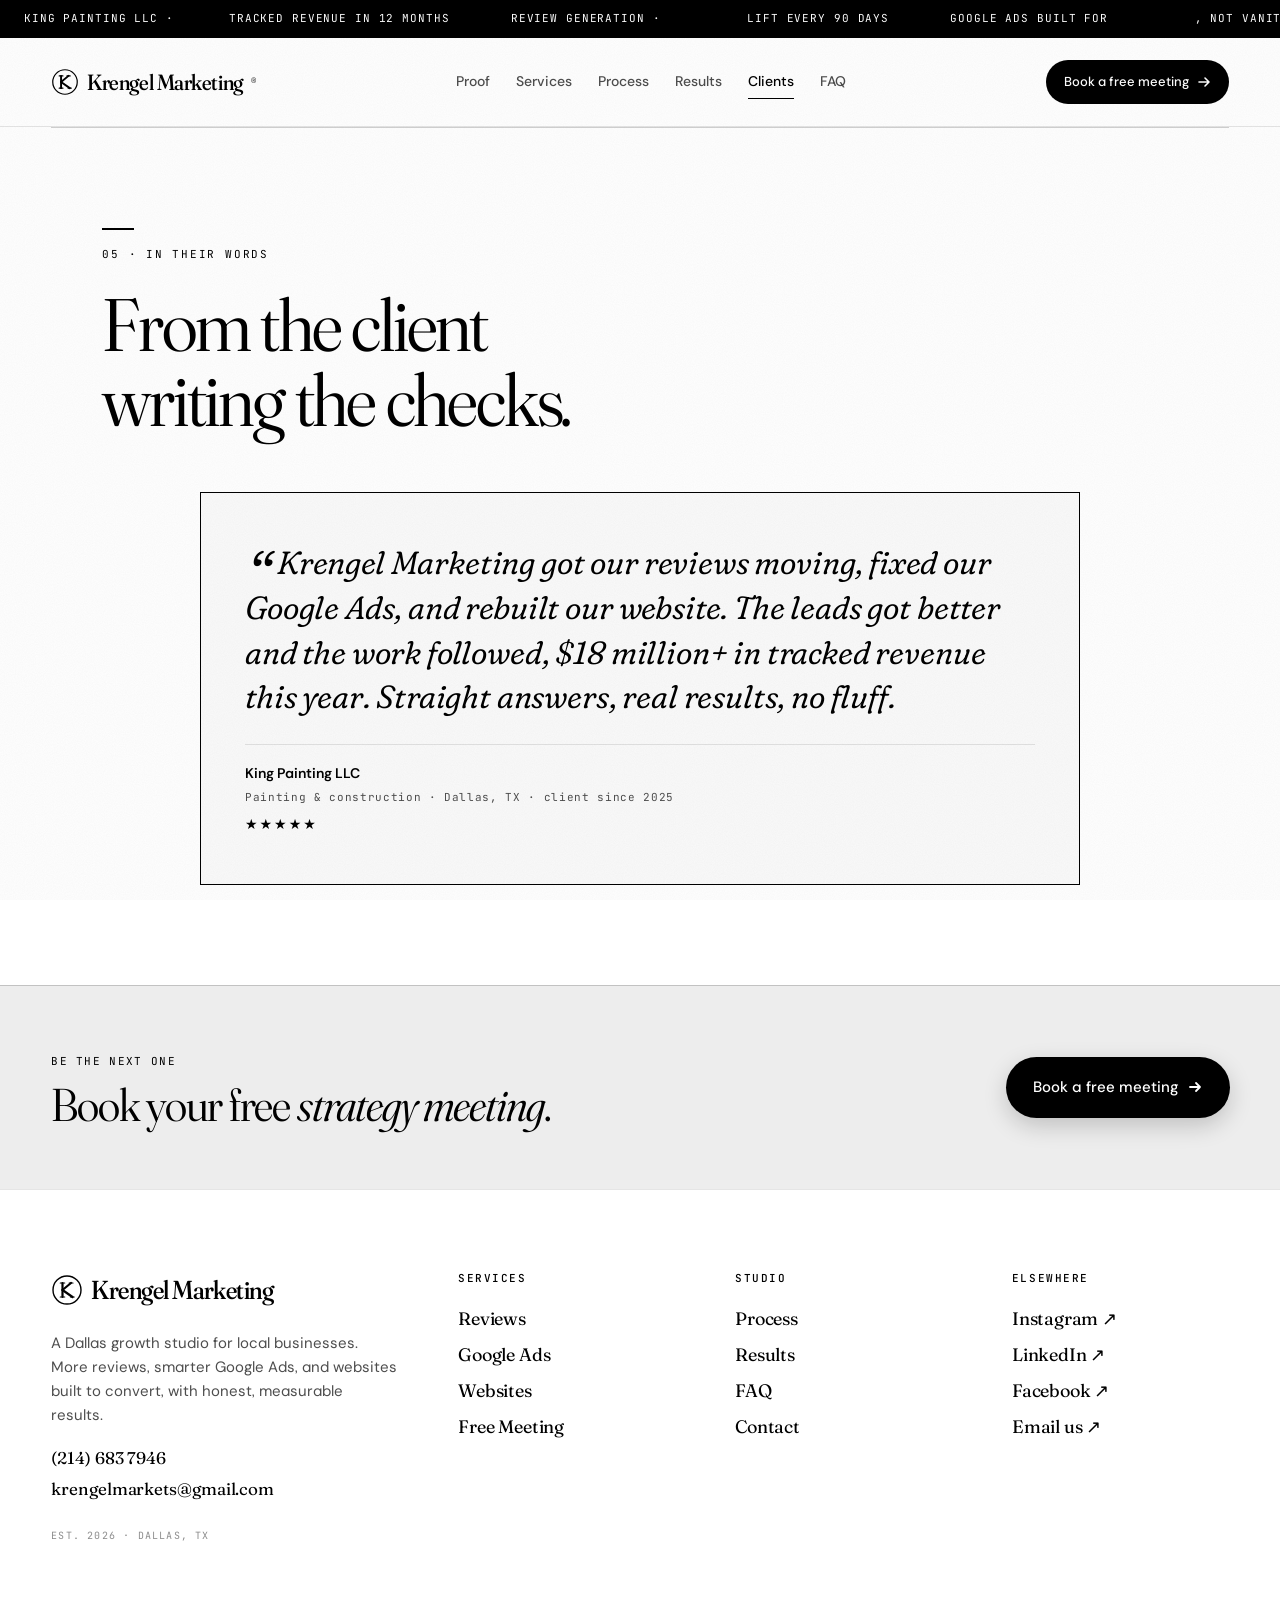
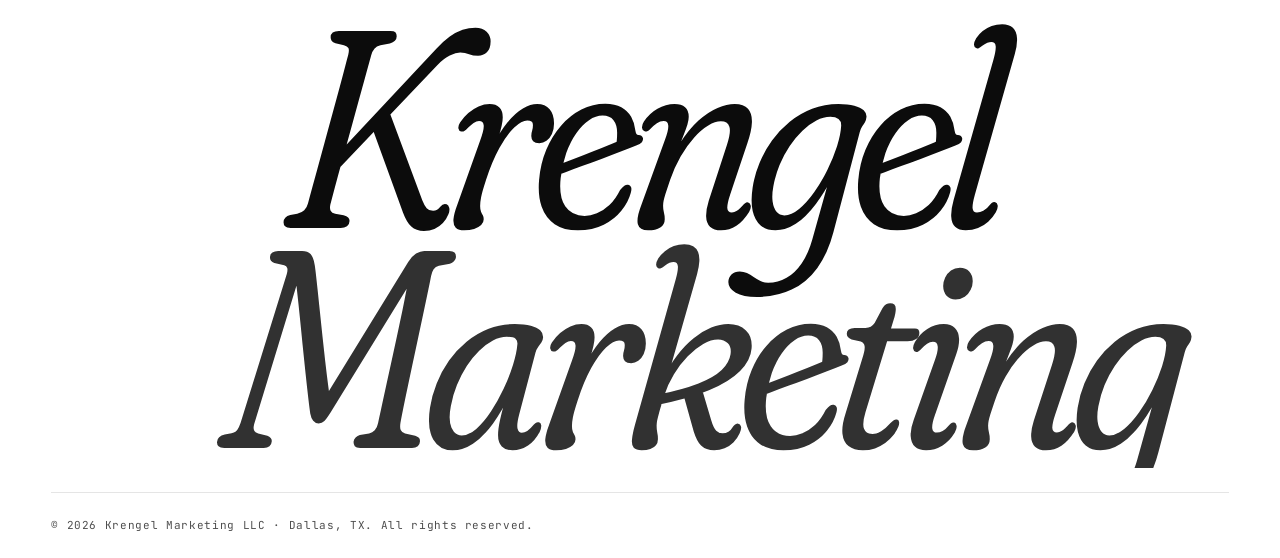
==== clients.html @ 88870d75 "Initial site upload" ====
<!DOCTYPE html>
<html lang="en">
<head>
<meta charset="UTF-8" />
<meta name="viewport" content="width=device-width, initial-scale=1.0" />
<meta name="theme-color" content="#000000" />
<title>Client Reviews · Krengel Marketing</title>
<meta name="description" content="In their own words: what it's like to work with Krengel Marketing, from our client King Painting LLC in Dallas, TX." />
<link rel="icon" type="image/svg+xml" href="favicon.svg?v=2" />
<link rel="preconnect" href="https://fonts.googleapis.com">
<link rel="preconnect" href="https://fonts.gstatic.com" crossorigin>
<link href="https://fonts.googleapis.com/css2?family=Fraunces:ital,opsz,wght,SOFT@0,9..144,200..900,0..100;1,9..144,200..900,0..100&family=DM+Sans:opsz,wght@9..40,300..700&family=JetBrains+Mono:wght@300..700&display=swap" rel="stylesheet">
<link rel="stylesheet" href="styles.css?v=2" />
<script>document.documentElement.classList.add('js');</script>
</head>
<body data-page="clients">

<div class="grain" aria-hidden="true"></div>
<div id="site-ticker"></div>
<div id="site-nav"></div>

<main>

<!-- ===== TESTIMONIAL ===== -->
<section class="testimonials" id="testimonials">
  <div class="section-header">
    <span class="section-num">05 · In Their Words</span>
    <h2 class="section-h">From the client<br/>writing the checks.</h2>
  </div>

  <div class="tests-grid tests-single">
    <figure class="test">
      <blockquote>
        <span class="qmark">“</span>Krengel Marketing got our reviews moving, fixed our Google Ads, and rebuilt
        our website. The leads got better and the work followed, $18 million+
        in tracked revenue this year. Straight answers, real results, no fluff.
      </blockquote>
      <figcaption>
        <span class="t-name">King Painting LLC</span>
        <span class="t-role">Painting &amp; construction · Dallas, TX · client since 2025</span>
        <span class="stars">★★★★★</span>
      </figcaption>
    </figure>
  </div>
</section>

<!-- ===== CTA BAND ===== -->
<section class="cta-band">
  <div class="cta-band-inner">
    <div class="cta-band-text">
      <span class="mono">Be the next one</span>
      <h2>Book your free <em>strategy meeting</em>.</h2>
    </div>
    <a href="contact.html" class="btn btn-primary btn-lg">
      <span>Book a free meeting</span>
      <svg width="16" height="16" viewBox="0 0 16 16" aria-hidden="true"><path d="M3 8h10M9 4l4 4-4 4" fill="none" stroke="currentColor" stroke-width="1.8" stroke-linecap="round" stroke-linejoin="round"/></svg>
    </a>
  </div>
</section>

</main>

<div id="site-footer"></div>

<script src="chrome.js?v=2"></script>
<script src="script.js?v=2"></script>
</body>
</html>
---- styles.css ----
/* ============================================================
   KRENGEL MARKETING — Quantitative editorial · "Monochrome"
   Pure white paper, pure black ink, monochrome
   Fraunces (serif display) · DM Sans (body) · JetBrains Mono (data)
   ============================================================ */

*, *::before, *::after { box-sizing: border-box; margin: 0; padding: 0; }

:root {
  /* Light palette */
  --bg:        #FFFFFF;
  --paper:     #FAFAFA;
  --ink:       #000000;
  --ink-soft:  #4D4D4D;
  --ink-faint: #8C8C8C;
  --line:      rgba(0, 0, 0, 0.10);
  --line-2:    rgba(0, 0, 0, 0.18);

  /* Dark palette */
  --dark-bg:    #000000;
  --dark-paper: #141414;
  --dark-ink:   #FFFFFF;
  --dark-soft:  #B3B3B3;
  --dark-line:  rgba(255, 255, 255, 0.12);

  /* Accent — pure mono: accent = ink. Dark sections override below. */
  --accent:      #000000;
  --accent-deep: #000000;
  --accent-soft: #EDEDED;

  /* Type */
  --f-display: 'Fraunces', 'Times New Roman', serif;
  --f-body:    'DM Sans', system-ui, sans-serif;
  --f-mono:    'JetBrains Mono', ui-monospace, monospace;

  /* Layout */
  --w-max: 1280px;
  --pad:   max(20px, 4vw);
  --radius: 18px;
}

/* In any dark section, flip accent + text color to white so italics, dots, lines,
   stars, and inline-SVG charts (which use currentColor) stay visible. */
.services, .results, .cta, .case-results {
  --accent:      #FFFFFF;
  --accent-deep: #FFFFFF;
  --accent-soft: #2A2A2A;
  color: var(--dark-ink);
}
/* Inside dark sections, the primary button is white (accent=white), so its
   label needs to be black for contrast. */
.services .btn-primary,
.results .btn-primary,
.cta .btn-primary,
.case-results .btn-primary {
  color: var(--dark-bg);
}

html { scroll-behavior: smooth; -webkit-text-size-adjust: 100%; }

body {
  font-family: var(--f-body);
  background: var(--bg);
  color: var(--ink);
  font-size: 17px;
  line-height: 1.55;
  -webkit-font-smoothing: antialiased;
  text-rendering: optimizeLegibility;
  overflow-x: hidden;
  font-feature-settings: "ss01", "ss02";
}

a { color: inherit; text-decoration: none; }
button { font: inherit; background: none; border: none; color: inherit; cursor: pointer; }
img, svg { display: block; max-width: 100%; }
input, textarea, select { font: inherit; color: inherit; }
::selection { background: var(--accent); color: #fff; }

/* paper grain overlay — adds analog texture */
.grain {
  position: fixed; inset: 0; pointer-events: none; z-index: 999;
  opacity: 0.05; mix-blend-mode: multiply;
  background-image: url("data:image/svg+xml;utf8,<svg xmlns='http://www.w3.org/2000/svg' width='160' height='160'><filter id='n'><feTurbulence type='fractalNoise' baseFrequency='0.9' numOctaves='2' seed='5'/><feColorMatrix values='0 0 0 0 0 0 0 0 0 0 0 0 0 0 0 0 0 0 1 0'/></filter><rect width='160' height='160' filter='url(%23n)' opacity='0.6'/></svg>");
}

/* ===== UTILITIES ===== */
.mono { font-family: var(--f-mono); font-size: 11px; letter-spacing: 0.12em; text-transform: uppercase; }
.eyebrow { font-family: var(--f-mono); font-size: 11px; letter-spacing: 0.14em; text-transform: uppercase; color: var(--ink-soft); }

/* ===== TICKER ===== */
.ticker {
  position: relative;
  background: var(--ink);
  color: var(--bg);
  border-bottom: 1px solid var(--ink);
  overflow: hidden;
  height: 38px;
  display: flex;
  align-items: center;
}
.ticker-track {
  display: flex; align-items: center; gap: 28px;
  white-space: nowrap;
  animation: scroll-left 60s linear infinite;
  padding-left: 24px;
  will-change: transform;
}
.t-item { font-family: var(--f-mono); font-size: 11px; letter-spacing: 0.08em; text-transform: uppercase; }
.t-item b { color: var(--accent); font-weight: 500; }
.t-dot { color: var(--accent); font-size: 6px; opacity: 0.8; }
@keyframes scroll-left {
  to { transform: translateX(-50%); }
}

/* ===== NAV ===== */
.nav {
  position: sticky; top: 0; z-index: 50;
  display: flex; align-items: center; justify-content: space-between;
  padding: 22px var(--pad);
  background: rgba(255, 255, 255, 0.78);
  backdrop-filter: saturate(140%) blur(14px);
  -webkit-backdrop-filter: saturate(140%) blur(14px);
  border-bottom: 1px solid var(--line);
}
.brand {
  display: inline-flex; align-items: center; gap: 8px;
  font-family: var(--f-display); font-weight: 500; font-size: 22px;
  letter-spacing: -0.02em;
  color: var(--ink);
}
/* The Seal — color inherits from .brand (ink). On hover the seal warms to the accent orange. */
.brand-mark { color: inherit; display: inline-flex; transition: color .25s ease; }
.brand:hover .brand-mark { color: var(--accent); }
.brand-text { font-variation-settings: "opsz" 144, "SOFT" 50; }
.brand-trade { font-family: var(--f-mono); font-size: 9px; vertical-align: super; color: var(--ink-soft); }

.nav-links {
  display: flex; gap: 26px;
}
.nav-links a {
  font-family: var(--f-body); font-size: 14px; font-weight: 500;
  color: var(--ink-soft);
  position: relative;
  transition: color .2s ease;
}
.nav-links a::after {
  content: ''; position: absolute; left: 50%; bottom: -6px; width: 0; height: 1px;
  background: var(--accent);
  transition: width .25s ease, left .25s ease;
}
.nav-links a:hover { color: var(--ink); }
.nav-links a:hover::after { width: 100%; left: 0; }
.nav-links a.active { color: var(--ink); }
.nav-links a.active::after { width: 100%; left: 0; }

.nav-cta {
  display: inline-flex; align-items: center; gap: 8px;
  background: var(--ink); color: var(--bg);
  padding: 12px 18px; border-radius: 999px;
  font-size: 13px; font-weight: 500;
  transition: transform .2s ease, background .2s ease;
}
.nav-cta:hover { background: var(--accent); transform: translateY(-1px); }

/* ===== HERO ===== */
.hero {
  position: relative;
  padding: 56px var(--pad) 80px;
  max-width: var(--w-max);
  margin: 0 auto;
}
.hero-meta {
  display: flex; justify-content: space-between; align-items: center;
  border-top: 1px solid var(--ink);
  border-bottom: 1px solid var(--line);
  padding: 14px 0;
  margin-bottom: 64px;
  font-family: var(--f-mono); font-size: 11px; letter-spacing: 0.12em; text-transform: uppercase;
}
.meta-pill { display: inline-flex; align-items: center; gap: 10px; }
.live-dot {
  display: inline-block; width: 8px; height: 8px; border-radius: 50%;
  background: var(--accent);
  position: relative;
  animation: pulse 2s ease-in-out infinite;
}
@keyframes pulse {
  0%, 100% { box-shadow: 0 0 0 0 rgba(0, 0, 0, 0.6); }
  50%      { box-shadow: 0 0 0 8px rgba(0, 0, 0, 0); }
}

.hero-grid {
  display: grid; grid-template-columns: 1.05fr 0.85fr;
  gap: 64px; align-items: end;
  position: relative;
}

.hero-left { position: relative; }

.display {
  font-family: var(--f-display);
  font-weight: 350;
  font-size: clamp(56px, 8.4vw, 132px);
  line-height: 0.96;
  letter-spacing: -0.035em;
  margin-top: 16px;
  font-variation-settings: "opsz" 144, "SOFT" 40;
}
.display .line { display: block; }
.display em {
  font-style: italic; font-weight: 350;
  font-variation-settings: "opsz" 144, "SOFT" 100;
  color: var(--accent);
  padding-right: 0.05em;
}

.hero-chart {
  margin-top: 56px;
  position: relative;
  border-top: 1px dashed var(--line-2);
  padding-top: 28px;
}
.chart-svg { width: 100%; height: 180px; }
.chart-callout {
  position: absolute; right: 0; bottom: 14px;
  text-align: right;
  background: var(--paper);
  padding: 12px 14px;
  border: 1px solid var(--line);
  border-radius: 6px;
  max-width: 240px;
}
.callout-num {
  display: block;
  font-family: var(--f-display); font-style: italic; font-weight: 400;
  font-size: 44px; color: var(--accent); line-height: 1;
  letter-spacing: -0.02em;
}
.callout-num .pct { font-size: 24px; vertical-align: super; }
.callout-label {
  display: block; margin-top: 6px;
  font-size: 11px; line-height: 1.4; color: var(--ink-soft);
}

.hero-right {
  position: relative; padding-bottom: 12px;
}
.hero-lede {
  font-family: var(--f-display);
  font-weight: 350; font-size: 22px; line-height: 1.45;
  letter-spacing: -0.005em;
  color: var(--ink);
  margin-bottom: 32px;
  font-variation-settings: "opsz" 30;
}
.hero-lede u { text-decoration: underline; text-decoration-color: var(--accent); text-decoration-thickness: 2px; text-underline-offset: 4px; }
.lede-em { font-style: italic; color: var(--ink-soft); }

.hero-ctas { display: flex; gap: 12px; margin-bottom: 36px; flex-wrap: wrap; }

.btn {
  display: inline-flex; align-items: center; gap: 8px;
  padding: 16px 22px;
  border-radius: 999px;
  font-weight: 500; font-size: 14px;
  transition: transform .2s ease, background .2s ease, color .2s ease, box-shadow .2s ease;
  cursor: pointer;
}
.btn-primary {
  background: var(--accent); color: #fff;
  box-shadow: 0 0 0 1px var(--accent), 0 8px 24px rgba(0, 0, 0, 0.2);
}
.btn-primary:hover { background: var(--accent-deep); transform: translateY(-2px); box-shadow: 0 0 0 1px var(--accent-deep), 0 12px 30px rgba(0, 0, 0, 0.32); }
.btn-ghost {
  background: transparent; color: var(--ink);
  border: 1px solid var(--ink);
}
.btn-ghost:hover { background: var(--ink); color: var(--bg); }
.btn-block { width: 100%; justify-content: center; padding: 18px 22px; font-size: 15px; }

.hero-trust {
  list-style: none;
  display: grid; grid-template-columns: repeat(3, 1fr);
  border-top: 1px solid var(--line); padding-top: 20px;
  gap: 12px;
}
.hero-trust li {
  display: flex; flex-direction: column; gap: 4px;
}
.hero-trust b {
  font-family: var(--f-display); font-weight: 400; font-size: 28px;
  letter-spacing: -0.02em; line-height: 1;
}
.hero-trust span {
  font-size: 11px; color: var(--ink-soft); letter-spacing: 0.05em; text-transform: uppercase;
  font-family: var(--f-mono);
}

.hero-stamp {
  position: absolute;
  top: 72px; right: var(--pad);
  color: var(--ink); opacity: 0.45;
  animation: stamp-rotate 30s linear infinite;
  pointer-events: none;
}
@keyframes stamp-rotate { to { transform: rotate(360deg); } }

/* ===== TRUST / LOGO MARQUEE ===== */
.trust {
  border-top: 1px solid var(--line);
  border-bottom: 1px solid var(--line);
  padding: 36px 0;
  background: var(--paper);
  overflow: hidden;
}
.trust-label {
  display: flex; align-items: center; gap: 18px;
  max-width: var(--w-max); margin: 0 auto;
  padding: 0 var(--pad) 28px;
  color: var(--ink-soft);
}
.trust-label .line {
  flex: 1; height: 1px; background: var(--line-2);
}
.trust-label .mono { white-space: nowrap; }

.logo-marquee {
  overflow: hidden;
  mask-image: linear-gradient(90deg, transparent, #000 12%, #000 88%, transparent);
}
.logo-track {
  display: flex; align-items: center; gap: 64px;
  white-space: nowrap;
  animation: scroll-left 50s linear infinite;
  font-family: var(--f-mono);
  font-size: 14px; letter-spacing: 0.18em; text-transform: uppercase;
  color: var(--ink);
}
.logo-track .logo { opacity: 0.6; transition: opacity .25s; }
.logo-track:hover .logo { opacity: 0.35; }
.logo-track .logo:hover { opacity: 1; color: var(--accent); }
.logo-track .serif {
  font-family: var(--f-display); font-style: italic; font-size: 22px;
  letter-spacing: -0.01em; text-transform: none;
  font-weight: 400;
}

/* ===== SECTION HEADERS ===== */
.section-header {
  max-width: var(--w-max); margin: 0 auto;
  padding: 100px var(--pad) 56px;
  border-top: 1px solid var(--line-2);
  position: relative;
}
.section-header.dark { border-color: var(--dark-line); }
.section-num {
  display: inline-block;
  font-family: var(--f-mono); font-size: 11px;
  letter-spacing: 0.16em; text-transform: uppercase;
  color: var(--accent);
  padding-top: 18px;
  position: relative;
}
.section-num::before {
  content: ''; position: absolute; left: 0; top: 0; width: 32px; height: 2px; background: var(--accent);
}
.section-h {
  font-family: var(--f-display);
  font-weight: 350;
  font-size: clamp(40px, 5.8vw, 80px);
  line-height: 1.0;
  letter-spacing: -0.03em;
  margin-top: 22px;
  font-variation-settings: "opsz" 144, "SOFT" 30;
}
.section-h em {
  font-style: italic; color: var(--accent);
  font-variation-settings: "opsz" 144, "SOFT" 100;
}
.section-sub {
  margin-top: 22px; max-width: 580px;
  font-size: 17px; color: var(--ink-soft);
}

/* ===== STATS ===== */
.stats { max-width: var(--w-max); margin: 0 auto; padding: 0 var(--pad) 100px; }
.stats-grid {
  display: grid; grid-template-columns: repeat(4, 1fr);
  border: 1px solid var(--ink);
  background: var(--paper);
}
.stat {
  padding: 28px;
  border-right: 1px solid var(--line);
  position: relative;
  transition: background .25s ease;
}
.stat:last-child { border-right: none; }
.stat:hover { background: var(--accent-soft); }

.stat-top {
  display: flex; justify-content: space-between; align-items: center;
  margin-bottom: 18px;
}
.stat-label { font-family: var(--f-mono); font-size: 10px; letter-spacing: 0.14em; text-transform: uppercase; color: var(--ink-soft); }
.stat-delta { font-family: var(--f-mono); font-size: 10px; color: var(--accent); letter-spacing: 0.06em; }
.stat-num {
  font-family: var(--f-display);
  font-weight: 350; font-style: italic;
  font-size: clamp(48px, 5vw, 72px);
  line-height: 1;
  letter-spacing: -0.03em;
  color: var(--ink);
  font-variation-settings: "opsz" 144, "SOFT" 100;
}
.sparkline { margin: 22px 0; width: 100%; height: 36px; }
.sparkline.ring { height: 52px; }
.stat-foot { font-size: 13px; color: var(--ink-soft); border-top: 1px solid var(--line); padding-top: 14px; }

/* ===== EDITORIAL ===== */
.editorial {
  max-width: var(--w-max); margin: 0 auto;
  padding: 60px var(--pad) 100px;
  border-top: 1px solid var(--line);
}
.ed-grid {
  display: grid; grid-template-columns: 220px 1fr;
  gap: 64px;
}
.ed-side {
  display: flex; flex-direction: column; gap: 10px;
  padding-top: 18px;
  border-top: 1px solid var(--line-2);
  color: var(--ink-soft);
}
.ed-tag { font-size: 10px !important; }
.ed-body { max-width: 760px; }
.ed-h {
  font-family: var(--f-display); font-weight: 350;
  font-size: clamp(34px, 4.4vw, 60px);
  line-height: 1.04; letter-spacing: -0.025em;
  margin-bottom: 36px;
  font-variation-settings: "opsz" 144, "SOFT" 30;
}
.ed-h em {
  font-style: italic; color: var(--accent);
  font-variation-settings: "opsz" 144, "SOFT" 100;
}
.ed-lede { font-size: 19px; line-height: 1.6; margin-bottom: 22px; color: var(--ink); }
.ed-body-p { font-size: 17px; line-height: 1.65; margin-bottom: 28px; color: var(--ink-soft); }
.ed-body-p em { color: var(--ink); font-style: italic; }
.dropcap {
  float: left; font-family: var(--f-display); font-style: italic;
  font-size: 88px; line-height: 0.85; padding-right: 12px; padding-top: 6px;
  font-weight: 350; color: var(--accent);
  font-variation-settings: "opsz" 144, "SOFT" 100;
}
.ed-pullquote {
  border-left: 3px solid var(--accent);
  padding: 8px 0 8px 28px; margin-top: 36px;
  position: relative;
}
.pull-mark {
  font-family: var(--f-display);
  font-size: 80px; color: var(--accent); line-height: 0.5; font-style: italic;
  position: absolute; top: 18px; left: 12px;
}
.ed-pullquote p {
  font-family: var(--f-display); font-style: italic; font-weight: 350;
  font-size: 26px; line-height: 1.35; color: var(--ink);
  font-variation-settings: "opsz" 144, "SOFT" 100;
}

/* ===== SERVICES (DARK) ===== */
.services {
  background: var(--dark-bg); color: var(--dark-ink);
  padding-bottom: 100px;
  position: relative;
}
.services .section-h em { color: var(--accent); }
.services .section-num { color: var(--accent); }

.service-stack {
  max-width: var(--w-max); margin: 0 auto;
  padding: 0 var(--pad);
  display: flex; flex-direction: column;
}
.service {
  display: grid;
  grid-template-columns: 80px 1fr 320px;
  gap: 40px;
  padding: 48px 0;
  border-top: 1px solid var(--dark-line);
  align-items: start;
  transition: padding .35s ease;
  position: relative;
}
.service:last-child { border-bottom: 1px solid var(--dark-line); }
.service:hover { padding-left: 16px; padding-right: 16px; }
.service::before {
  content: ''; position: absolute; left: 0; top: 0; width: 0; height: 100%;
  background: var(--accent); opacity: 0;
  transition: width .35s ease, opacity .25s ease;
}
.service:hover::before { width: 3px; opacity: 1; }

.svc-num {
  font-family: var(--f-display); font-style: italic; font-weight: 350;
  font-size: 60px; line-height: 1; color: var(--accent);
  font-variation-settings: "opsz" 144, "SOFT" 100;
}
.svc-num.inline { display: inline-block; font-size: 36px; margin-right: 16px; vertical-align: -4px; }
.svc-main { padding-top: 6px; }
.svc-main.full { grid-column: 1 / -1; padding-top: 0; }
.svc-title {
  font-family: var(--f-display); font-weight: 400; font-size: clamp(28px, 3.4vw, 44px);
  letter-spacing: -0.02em; line-height: 1.05;
  margin-bottom: 16px;
  font-variation-settings: "opsz" 144, "SOFT" 50;
}
.svc-desc {
  font-size: 16px; line-height: 1.6; color: var(--dark-soft);
  max-width: 560px;
  margin-bottom: 22px;
}
.svc-list {
  list-style: none;
  display: flex; flex-direction: column; gap: 8px;
}
.svc-list.inline { flex-direction: row; flex-wrap: wrap; gap: 14px; }
.svc-list li {
  font-family: var(--f-mono); font-size: 11px; letter-spacing: 0.1em; text-transform: uppercase;
  color: var(--dark-soft);
  padding: 8px 12px; border: 1px solid var(--dark-line); border-radius: 999px;
  display: inline-block; width: fit-content;
}
.svc-art {
  color: var(--dark-ink);
  background: var(--dark-paper);
  border: 1px solid var(--dark-line);
  border-radius: 14px;
  padding: 20px;
  aspect-ratio: 11/9;
}
.svc-art svg { width: 100%; height: 100%; }

/* ===== PROCESS ===== */
.process { max-width: var(--w-max); margin: 0 auto; padding: 0 var(--pad) 100px; }
.process-list {
  list-style: none;
  display: grid; grid-template-columns: repeat(4, 1fr);
  gap: 0;
  border: 1px solid var(--ink);
  background: var(--paper);
}
.step {
  padding: 32px 28px 40px;
  border-right: 1px solid var(--line);
  position: relative;
}
.step:last-child { border-right: none; }
.step-num {
  font-family: var(--f-display); font-style: italic; font-weight: 350;
  font-size: 36px; color: var(--accent);
  font-variation-settings: "opsz" 144, "SOFT" 100;
}
.step-line {
  height: 1px; background: var(--line-2); margin: 22px 0 24px;
  position: relative; overflow: hidden;
}
.step-line::after {
  content: ''; position: absolute; left: 0; top: 0; height: 100%; width: 0;
  background: var(--accent); transition: width 1.2s ease;
}
.step.in .step-line::after { width: 100%; }
.step-meta { font-family: var(--f-mono); font-size: 10px; letter-spacing: 0.14em; text-transform: uppercase; color: var(--ink-soft); }
.step-title {
  font-family: var(--f-display); font-weight: 400; font-size: 26px;
  letter-spacing: -0.02em; line-height: 1.1;
  margin: 8px 0 12px;
}
.step-body p { font-size: 14px; line-height: 1.55; color: var(--ink-soft); }

/* ===== RESULTS / CASE (DARK) ===== */
.results {
  background: var(--dark-bg); color: var(--dark-ink);
  padding-bottom: 100px;
}
.results .section-num { color: var(--accent); }
.case {
  max-width: var(--w-max); margin: 0 auto;
  padding: 0 var(--pad);
}
.case-head {
  display: grid; grid-template-columns: 1fr 320px;
  gap: 40px; align-items: end;
  margin-bottom: 56px;
  padding-bottom: 28px;
  border-bottom: 1px solid var(--dark-line);
}
.case-tag { font-family: var(--f-mono); font-size: 11px; letter-spacing: 0.14em; text-transform: uppercase; color: var(--accent); }
.case-name {
  font-family: var(--f-display); font-style: italic; font-weight: 400;
  font-size: clamp(40px, 5vw, 72px);
  letter-spacing: -0.02em; line-height: 1;
  margin: 10px 0 14px;
  font-variation-settings: "opsz" 144, "SOFT" 80;
}
.case-sub { color: var(--dark-soft); font-size: 16px; max-width: 580px; }
.case-meta {
  display: flex; flex-direction: column; gap: 8px;
  font-family: var(--f-mono); font-size: 11px; letter-spacing: 0.08em;
  color: var(--dark-soft); text-transform: uppercase;
}
.case-meta b { color: var(--dark-ink); margin-right: 8px; font-weight: 500; }

.case-chart-wrap {
  display: grid; grid-template-columns: 60px 1fr;
  gap: 12px;
  margin-bottom: 60px;
}
.case-axis-y {
  display: flex; flex-direction: column-reverse; justify-content: space-between;
  font-family: var(--f-mono); font-size: 10px; color: var(--dark-soft);
  padding: 0 0 24px;
}
.case-chart { width: 100%; height: 320px; }
.case-axis-x {
  grid-column: 2;
  display: flex; justify-content: space-between;
  font-family: var(--f-mono); font-size: 10px; color: var(--dark-soft);
  padding-top: 10px; border-top: 1px solid var(--dark-line);
  margin-top: -10px;
  letter-spacing: 0.1em;
}

.case-results {
  display: grid; grid-template-columns: repeat(4, 1fr);
  border: 1px solid var(--dark-line);
  background: var(--dark-paper);
}
.case-result {
  padding: 24px;
  border-right: 1px solid var(--dark-line);
  display: flex; flex-direction: column; gap: 10px;
}
.case-result:last-child { border-right: none; }
.cr-label { font-family: var(--f-mono); font-size: 10px; letter-spacing: 0.14em; text-transform: uppercase; color: var(--dark-soft); }
.cr-num {
  font-family: var(--f-display); font-style: italic; font-weight: 350;
  font-size: clamp(36px, 4vw, 54px); color: var(--accent);
  letter-spacing: -0.03em; line-height: 1;
  font-variation-settings: "opsz" 144, "SOFT" 100;
}
.cr-detail { font-size: 13px; color: var(--dark-soft); }

/* ===== CALCULATOR ===== */
.calc { max-width: var(--w-max); margin: 0 auto; padding: 0 var(--pad) 100px; }
.calc-grid {
  display: grid; grid-template-columns: 380px 1fr;
  gap: 56px;
  border: 1px solid var(--ink);
  border-radius: var(--radius);
  overflow: hidden;
  background: var(--paper);
}
.calc-inputs {
  padding: 36px 32px;
  background: var(--ink); color: var(--bg);
  display: flex; flex-direction: column; gap: 32px;
}
.calc-field { display: flex; flex-direction: column; gap: 10px; }
.calc-field label {
  font-family: var(--f-mono); font-size: 10px; letter-spacing: 0.14em; text-transform: uppercase;
  color: var(--dark-soft);
}
.calc-value {
  font-family: var(--f-display); font-style: italic; font-weight: 350;
  font-size: 40px; color: var(--accent);
  letter-spacing: -0.02em; line-height: 1;
  font-variation-settings: "opsz" 144, "SOFT" 100;
}
.calc-field input[type="range"] {
  -webkit-appearance: none; appearance: none;
  width: 100%; height: 2px; background: var(--dark-line);
  outline: none;
}
.calc-field input[type="range"]::-webkit-slider-thumb {
  -webkit-appearance: none; appearance: none;
  width: 22px; height: 22px; border-radius: 50%;
  background: var(--accent);
  border: 3px solid var(--ink);
  cursor: grab;
  box-shadow: 0 0 0 1px var(--accent);
  transition: transform .15s ease;
}
.calc-field input[type="range"]::-webkit-slider-thumb:hover { transform: scale(1.15); }
.calc-field input[type="range"]::-moz-range-thumb {
  width: 22px; height: 22px; border-radius: 50%; background: var(--accent);
  border: 3px solid var(--ink); cursor: grab;
}
.range-marks {
  display: flex; justify-content: space-between;
  font-family: var(--f-mono); font-size: 9px; letter-spacing: 0.1em; color: var(--dark-soft);
}

.industry-pills { display: flex; flex-wrap: wrap; gap: 8px; }
.ind-pill {
  font-family: var(--f-mono); font-size: 10px; letter-spacing: 0.08em;
  padding: 8px 14px; border-radius: 999px;
  border: 1px solid var(--dark-line); color: var(--dark-soft);
  transition: all .2s ease;
}
.ind-pill:hover { color: var(--bg); border-color: var(--bg); }
.ind-pill.active { background: var(--accent); color: #fff; border-color: var(--accent); }

.calc-output {
  padding: 36px 32px;
  display: flex; flex-direction: column; gap: 28px;
}
.calc-chart-wrap { position: relative; }
#calcChart { width: 100%; height: 260px; }
.calc-axis-x {
  display: flex; justify-content: space-between;
  font-family: var(--f-mono); font-size: 10px; color: var(--ink-soft);
  letter-spacing: 0.1em; text-transform: uppercase;
  border-top: 1px solid var(--line);
  padding-top: 10px;
}

.calc-results {
  display: grid; grid-template-columns: repeat(3, 1fr); gap: 1px;
  background: var(--line); border: 1px solid var(--line);
}
.calc-kpi {
  background: var(--paper); padding: 18px 16px;
  display: flex; flex-direction: column; gap: 8px;
}
.calc-kpi .cr-label { color: var(--ink-soft); }
.calc-kpi .cr-num { font-size: 32px; color: var(--accent); }

.calc-note { font-size: 12px; color: var(--ink-faint); font-style: italic; }

/* ===== DASHBOARD MOCK ===== */
.dash { max-width: var(--w-max); margin: 0 auto; padding: 0 var(--pad) 100px; }
.dash-frame {
  border: 1px solid var(--ink);
  border-radius: var(--radius);
  overflow: hidden;
  background: var(--paper);
  box-shadow: 0 30px 80px -30px rgba(0, 0, 0, 0.25);
}
.dash-chrome {
  display: flex; align-items: center; gap: 16px;
  padding: 14px 18px;
  background: var(--ink); color: var(--bg);
  border-bottom: 1px solid var(--ink);
}
.dash-dots { display: flex; gap: 6px; }
.dash-dots span {
  display: inline-block; width: 10px; height: 10px; border-radius: 50%;
  background: var(--dark-soft); opacity: 0.5;
}
.dash-dots span:nth-child(1) { background: #FF5F57; opacity: 1; }
.dash-dots span:nth-child(2) { background: #FEBC2E; opacity: 1; }
.dash-dots span:nth-child(3) { background: #28C840; opacity: 1; }
.dash-url {
  flex: 1;
  font-family: var(--f-mono); font-size: 12px; color: var(--dark-soft);
  text-align: center;
  background: var(--dark-paper); padding: 6px 14px; border-radius: 999px;
  letter-spacing: 0.04em;
}
.dash-pill {
  display: inline-flex; align-items: center; gap: 8px;
  font-family: var(--f-mono); font-size: 10px; letter-spacing: 0.1em;
  color: var(--dark-soft);
}

.dash-body {
  display: grid; grid-template-columns: 220px 1fr;
  min-height: 480px;
}
.dash-side {
  background: var(--bg);
  border-right: 1px solid var(--line);
  padding: 22px 18px;
  display: flex; flex-direction: column;
}
.dash-side-h {
  font-family: var(--f-display); font-weight: 500; font-size: 18px;
  letter-spacing: -0.01em;
  padding-bottom: 18px; border-bottom: 1px solid var(--line);
  margin-bottom: 18px;
}
.dash-nav { list-style: none; display: flex; flex-direction: column; gap: 4px; flex: 1; }
.dash-nav li {
  font-size: 13px; padding: 9px 12px; border-radius: 6px;
  color: var(--ink-soft); cursor: pointer; transition: all .2s;
}
.dash-nav li:hover { background: var(--paper); color: var(--ink); }
.dash-nav li.active { background: var(--ink); color: var(--bg); }
.dash-side-foot {
  display: flex; flex-direction: column; gap: 4px;
  padding-top: 16px; border-top: 1px solid var(--line);
  font-family: var(--f-mono); font-size: 11px; color: var(--ink-soft); letter-spacing: 0.06em;
}
.dash-side-foot b { color: var(--ink); font-weight: 500; font-size: 13px; font-family: var(--f-body); }

.dash-main { padding: 24px; display: flex; flex-direction: column; gap: 20px; }
.dash-kpis { display: grid; grid-template-columns: repeat(4, 1fr); gap: 12px; }
.dash-kpi {
  background: var(--bg); padding: 14px;
  border-radius: 10px;
  display: flex; flex-direction: column; gap: 4px;
}
.dk-label { font-family: var(--f-mono); font-size: 9px; letter-spacing: 0.14em; text-transform: uppercase; color: var(--ink-soft); }
.dk-num { font-family: var(--f-display); font-weight: 400; font-size: 30px; letter-spacing: -0.02em; line-height: 1; }
.dk-delta { font-family: var(--f-mono); font-size: 10px; color: var(--accent); letter-spacing: 0.06em; }

.dash-charts {
  display: grid;
  grid-template-columns: 1.5fr 1fr 1fr;
  gap: 12px;
  flex: 1;
}
.dash-card {
  background: var(--bg);
  border-radius: 10px;
  padding: 16px;
  display: flex; flex-direction: column;
}
.dash-card.big { grid-column: 1 / 2; grid-row: 1 / 3; }
.dc-h {
  display: flex; justify-content: space-between; align-items: center;
  font-size: 13px; font-weight: 500;
  margin-bottom: 14px;
}
.dc-h .small { font-size: 10px; color: var(--accent); }
.dc-svg { width: 100%; height: 180px; }
.donut { display: flex; align-items: center; gap: 14px; }
.donut svg { width: 80px; height: 80px; flex-shrink: 0; }
.donut-legend { list-style: none; font-size: 11px; line-height: 1.7; color: var(--ink-soft); }
.donut-legend i { display: inline-block; width: 9px; height: 9px; border-radius: 50%; margin-right: 6px; vertical-align: middle; }
.dash-reviews { list-style: none; display: flex; flex-direction: column; gap: 10px; font-size: 11px; }
.dash-reviews li { padding-bottom: 8px; border-bottom: 1px solid var(--line); }
.dash-reviews li:last-child { border-bottom: none; }
.dash-reviews b { display: inline-block; font-weight: 600; }
.dash-reviews .stars { color: var(--accent); margin-left: 6px; font-size: 9px; letter-spacing: 1px; }
.dash-reviews p { color: var(--ink-soft); margin-top: 3px; line-height: 1.4; }

/* ===== TESTIMONIALS ===== */
.testimonials { max-width: var(--w-max); margin: 0 auto; padding: 0 var(--pad) 100px; }
.tests-grid {
  display: grid; grid-template-columns: 1fr 1.2fr 1fr;
  gap: 24px;
  align-items: start;
}
.tests-grid.tests-single {
  grid-template-columns: 1fr;
  max-width: 880px;
  margin: 0 auto;
}
.tests-grid.tests-single .test blockquote {
  font-size: clamp(22px, 2.6vw, 32px);
  line-height: 1.4;
}
.tests-grid.tests-single .test { padding: 48px 44px; }
.test {
  border: 1px solid var(--ink);
  background: var(--paper);
  padding: 32px 28px;
  display: flex; flex-direction: column; gap: 24px;
  transition: transform .25s ease, background .25s ease;
}
.test:hover { transform: translateY(-4px); background: var(--accent-soft); }
.test.featured {
  background: var(--ink); color: var(--bg);
  border-color: var(--ink);
  transform: translateY(-16px);
}
.test.featured:hover { background: var(--ink); }
.test blockquote {
  font-family: var(--f-display); font-weight: 350; font-style: italic;
  font-size: clamp(18px, 1.6vw, 22px);
  line-height: 1.45; letter-spacing: -0.005em;
  position: relative;
  font-variation-settings: "opsz" 30, "SOFT" 100;
}
.test .qmark {
  font-size: 60px; color: var(--accent); line-height: 0;
  margin-right: 6px; vertical-align: -22px;
  font-family: var(--f-display); font-style: italic;
}
.test figcaption {
  display: flex; flex-direction: column; gap: 4px;
  border-top: 1px solid var(--line);
  padding-top: 18px;
}
.test.featured figcaption { border-color: var(--dark-line); }
.t-name { font-weight: 600; font-size: 14px; }
.t-role { font-family: var(--f-mono); font-size: 11px; letter-spacing: 0.06em; color: var(--ink-soft); }
.test.featured .t-role { color: var(--dark-soft); }
.test .stars { color: var(--accent); font-size: 14px; letter-spacing: 2px; margin-top: 4px; }

/* ===== FAQ ===== */
.faq { max-width: var(--w-max); margin: 0 auto; padding: 0 var(--pad) 100px; }
.faq-list {
  list-style: none;
  border-top: 1px solid var(--ink);
}
.faq-item { border-bottom: 1px solid var(--line-2); }
.faq-q {
  width: 100%;
  display: grid; grid-template-columns: 80px 1fr 40px;
  align-items: center;
  gap: 24px;
  padding: 28px 0;
  text-align: left;
  font-family: var(--f-display); font-weight: 400;
  font-size: clamp(20px, 2vw, 28px); letter-spacing: -0.015em;
  line-height: 1.25;
  color: var(--ink);
  cursor: pointer;
  transition: color .2s ease;
  font-variation-settings: "opsz" 30, "SOFT" 40;
}
.faq-q:hover { color: var(--accent); }
.faq-no {
  font-family: var(--f-mono); font-size: 12px; letter-spacing: 0.12em;
  color: var(--accent);
}
.faq-icon {
  position: relative; width: 24px; height: 24px;
  border: 1px solid var(--ink); border-radius: 50%;
  transition: background .25s ease, border-color .25s ease;
}
.faq-icon::before, .faq-icon::after {
  content: ''; position: absolute; background: var(--ink);
  transition: transform .3s cubic-bezier(.4,0,.2,1), background .25s;
}
.faq-icon::before { top: 50%; left: 25%; right: 25%; height: 1.4px; transform: translateY(-50%); }
.faq-icon::after  { left: 50%; top: 25%; bottom: 25%; width: 1.4px; transform: translateX(-50%); }
.faq-q[aria-expanded="true"] .faq-icon { background: var(--accent); border-color: var(--accent); }
.faq-q[aria-expanded="true"] .faq-icon::before,
.faq-q[aria-expanded="true"] .faq-icon::after { background: #fff; }
.faq-q[aria-expanded="true"] .faq-icon::after { transform: translateX(-50%) rotate(90deg); }

.faq-a {
  max-height: 0; overflow: hidden;
  transition: max-height .4s ease;
}
.faq-a > p {
  padding: 0 0 32px 104px;
  font-size: 17px; line-height: 1.6; color: var(--ink-soft);
  max-width: 780px;
}
.faq-a > p b { color: var(--ink); }
.faq-item.open .faq-a { max-height: 400px; }

/* ===== CTA ===== */
.cta {
  background: var(--ink); color: var(--bg);
  padding: 100px var(--pad);
  position: relative;
  overflow: hidden;
}
.cta::before {
  content: 'KRENGEL MARKETING';
  position: absolute; bottom: -60px; right: -40px;
  font-family: var(--f-display); font-weight: 350; font-style: italic;
  font-size: 18vw; line-height: 0.9; white-space: nowrap;
  color: var(--accent); opacity: 0.06;
  pointer-events: none;
  font-variation-settings: "opsz" 144, "SOFT" 100;
  letter-spacing: -0.04em;
}
.cta-grid {
  max-width: var(--w-max); margin: 0 auto;
  display: grid; grid-template-columns: 1fr 1fr;
  gap: 80px;
  position: relative; z-index: 1;
}
.cta-tag { color: var(--accent); }
.cta-h {
  font-family: var(--f-display); font-weight: 350;
  font-size: clamp(48px, 6vw, 88px);
  line-height: 0.98; letter-spacing: -0.035em;
  margin: 20px 0 28px;
  font-variation-settings: "opsz" 144, "SOFT" 30;
}
.cta-h em {
  font-style: italic; color: var(--accent);
  font-variation-settings: "opsz" 144, "SOFT" 100;
}
.cta-sub { font-size: 18px; line-height: 1.55; color: var(--dark-soft); margin-bottom: 32px; max-width: 480px; }
.cta-list { list-style: none; display: flex; flex-direction: column; gap: 12px; }
.cta-list li { display: flex; align-items: center; gap: 12px; font-size: 15px; }
.cta-check {
  display: inline-flex; align-items: center; justify-content: center;
  width: 22px; height: 22px; border-radius: 50%;
  background: var(--accent); color: #fff; font-size: 12px;
}

.cta-direct {
  margin-top: 36px; padding-top: 28px;
  border-top: 1px solid var(--dark-line);
  display: flex; flex-direction: column; gap: 6px;
}
.cta-direct-label {
  color: var(--dark-soft) !important;
  margin-bottom: 6px;
}
.cta-direct-phone {
  font-family: var(--f-display); font-style: italic; font-weight: 400;
  font-size: clamp(28px, 3vw, 38px); line-height: 1;
  color: var(--accent); letter-spacing: -0.02em;
  font-variation-settings: "opsz" 144, "SOFT" 100;
  transition: opacity .2s ease;
  display: inline-block; width: fit-content;
}
.cta-direct-phone:hover { opacity: 0.85; }
.cta-direct-email {
  font-family: var(--f-body); font-size: 16px;
  color: var(--bg);
  text-decoration: underline; text-decoration-color: var(--dark-line);
  text-underline-offset: 4px;
  transition: text-decoration-color .2s ease, color .2s ease;
  display: inline-block; width: fit-content;
}
.cta-direct-email:hover { color: var(--accent); text-decoration-color: var(--accent); }

.cta-form {
  background: var(--dark-paper);
  border: 1px solid var(--dark-line);
  border-radius: var(--radius);
  padding: 32px;
  display: flex; flex-direction: column; gap: 16px;
}
.form-row { display: grid; grid-template-columns: 1fr 1fr; gap: 16px; }
.cta-form label {
  display: flex; flex-direction: column; gap: 8px;
}
.cta-form label.full { width: 100%; }
.cta-form label span {
  font-family: var(--f-mono); font-size: 10px; letter-spacing: 0.14em; text-transform: uppercase;
  color: var(--dark-soft);
}
.cta-form input, .cta-form textarea {
  background: transparent;
  border: none; border-bottom: 1px solid var(--dark-line);
  padding: 10px 0;
  font-size: 16px; color: var(--bg);
  font-family: var(--f-body);
  transition: border-color .2s ease;
  outline: none;
}
.cta-form input::placeholder, .cta-form textarea::placeholder { color: rgba(255, 255, 255, 0.3); }
.cta-form input:focus, .cta-form textarea:focus { border-color: var(--accent); }
.cta-form textarea { resize: vertical; min-height: 60px; }
.form-foot {
  font-family: var(--f-mono); font-size: 11px; letter-spacing: 0.06em; color: var(--dark-soft);
  text-align: center;
  position: relative; min-height: 18px;
}
.form-foot .thanks,
.form-foot .error { display: none; }
.form-foot .thanks { color: var(--accent); }
.form-foot .error { color: var(--accent); }
.form-foot .error a { color: var(--accent); text-decoration: underline; }
.form-foot.show .default { display: none; }
.form-foot.show .thanks { display: inline; }
.form-foot.error-state .default { display: none; }
.form-foot.error-state .error { display: inline; }
#meetingSubmit:disabled { opacity: 0.65; cursor: progress; }

/* ===== FOOTER ===== */
.foot {
  background: var(--bg); color: var(--ink);
  padding: 80px var(--pad) 24px;
  border-top: 1px solid var(--line);
  position: relative;
  overflow: hidden;
}
.foot-grid {
  max-width: var(--w-max); margin: 0 auto;
  display: grid; grid-template-columns: 1.6fr 1fr 1fr 1fr;
  gap: 60px;
  padding-bottom: 60px;
}
.foot-brand p { color: var(--ink-soft); margin: 18px 0; font-size: 15px; line-height: 1.6; max-width: 360px; }
.foot-contact { list-style: none; display: flex; flex-direction: column; gap: 4px; margin: 0 0 18px; }
.foot-contact a {
  font-family: var(--f-display); font-weight: 400; font-size: 17px;
  letter-spacing: -0.005em; color: var(--ink);
  transition: color .2s ease;
}
.foot-contact a:hover { color: var(--accent); }
.brand-foot { font-size: 26px; }
.foot-est { color: var(--ink-faint); font-size: 10px !important; }

.foot-col h4 {
  font-family: var(--f-mono); font-size: 11px; font-weight: 500; letter-spacing: 0.14em;
  text-transform: uppercase; color: var(--accent);
  margin-bottom: 18px;
}
.foot-col ul { list-style: none; display: flex; flex-direction: column; gap: 8px; }
.foot-col a {
  font-family: var(--f-display); font-weight: 400; font-size: 18px;
  letter-spacing: -0.01em; color: var(--ink);
  transition: color .2s, transform .2s;
  display: inline-block;
}
.foot-col a:hover { color: var(--accent); transform: translateX(4px); }

.foot-mega {
  max-width: var(--w-max); margin: 0 auto;
  text-align: center;
  font-family: var(--f-display); font-weight: 350; font-style: italic;
  font-size: clamp(120px, 22vw, 360px);
  line-height: 0.86; letter-spacing: -0.04em;
  color: var(--accent);
  opacity: 0.95;
  overflow: hidden;
  margin-bottom: 24px;
  font-variation-settings: "opsz" 144, "SOFT" 100;
  user-select: none;
}
.foot-mega span { display: block; }
.foot-mega .foot-mega-sub {
  text-align: right;
  margin-top: -0.08em;
  padding-right: clamp(20px, 4vw, 60px);
  color: var(--ink);
  opacity: 0.85;
}

.foot-bottom {
  max-width: var(--w-max); margin: 0 auto;
  display: flex; justify-content: space-between;
  padding-top: 24px;
  border-top: 1px solid var(--line);
  font-family: var(--f-mono); font-size: 11px; color: var(--ink-soft); letter-spacing: 0.06em;
}
.foot-bottom a:hover { color: var(--accent); }

/* ===== SLIM CTA BAND (per-page closer) ===== */
.cta-band { background: var(--accent-soft); border-top: 1px solid var(--line-2); }
.cta-band-inner {
  max-width: var(--w-max); margin: 0 auto;
  padding: 60px var(--pad);
  display: flex; align-items: center; justify-content: space-between;
  gap: 32px; flex-wrap: wrap;
}
.cta-band-text .mono { color: var(--accent-deep); }
.cta-band-text h2 {
  font-family: var(--f-display); font-weight: 350;
  font-size: clamp(28px, 4vw, 46px); line-height: 1.02; letter-spacing: -0.025em;
  margin-top: 10px;
  font-variation-settings: "opsz" 144, "SOFT" 30;
}
.cta-band-text h2 em { font-style: italic; color: var(--accent); }
.btn-lg { padding: 18px 26px; font-size: 15px; }

/* ===== EXPLORE GRID (home hub) ===== */
.explore { max-width: var(--w-max); margin: 0 auto; padding: 0 var(--pad) 100px; }
.explore-grid {
  display: grid; grid-template-columns: repeat(3, 1fr);
  border: 1px solid var(--ink); background: var(--paper);
}
.explore-card {
  position: relative; padding: 30px 26px 26px;
  border-right: 1px solid var(--line); border-bottom: 1px solid var(--line);
  display: flex; flex-direction: column; gap: 10px; min-height: 190px;
  color: var(--ink);
  transition: background .25s ease;
}
.explore-card:nth-child(3n) { border-right: none; }
.explore-card:nth-last-child(-n+3) { border-bottom: none; }
.explore-card:hover { background: var(--accent-soft); }
.explore-card .ec-num { font-family: var(--f-mono); font-size: 11px; letter-spacing: .14em; text-transform: uppercase; color: var(--accent); }
.explore-card h3 { font-family: var(--f-display); font-weight: 400; font-size: 30px; letter-spacing: -.02em; line-height: 1; }
.explore-card p { font-size: 14px; color: var(--ink-soft); flex: 1; }
.explore-card .ec-go { font-size: 22px; color: var(--accent); transition: transform .25s ease; }
.explore-card:hover .ec-go { transform: translateX(6px); }

@media (max-width: 980px) {
  .explore-grid { grid-template-columns: 1fr; }
  .explore-card { border-right: none; }
  .explore-card:nth-last-child(-n+3) { border-bottom: 1px solid var(--line); }
  .explore-card:last-child { border-bottom: none; }
  .cta-band-inner { padding: 44px var(--pad); }
}

/* Progressive enhancement: if JS never runs, reveal everything */
html:not(.js) .reveal,
html:not(.js) .reveal-stagger > * { opacity: 1 !important; transform: none !important; }
html:not(.js) .draw-line { stroke-dashoffset: 0 !important; }

/* ===== SCROLL REVEAL HELPERS ===== */
.reveal { opacity: 0; transform: translateY(24px); transition: opacity 0.8s ease, transform 0.8s ease; }
.reveal.in { opacity: 1; transform: translateY(0); }
.reveal-stagger > * {
  opacity: 0; transform: translateY(20px);
  transition: opacity 0.7s ease, transform 0.7s ease;
}
.reveal-stagger.in > *:nth-child(1) { transition-delay: 0.05s; }
.reveal-stagger.in > *:nth-child(2) { transition-delay: 0.12s; }
.reveal-stagger.in > *:nth-child(3) { transition-delay: 0.19s; }
.reveal-stagger.in > *:nth-child(4) { transition-delay: 0.26s; }
.reveal-stagger.in > * { opacity: 1; transform: translateY(0); }

/* SVG line draw animation */
.draw-line {
  stroke-dasharray: 2000; stroke-dashoffset: 2000;
  transition: stroke-dashoffset 1.8s cubic-bezier(.5,.1,.2,1);
}
.draw-line.in { stroke-dashoffset: 0; }
.draw-fill { opacity: 0; transition: opacity 1.4s ease 0.4s; }
.draw-fill.in { opacity: 1; }

/* ===== RESPONSIVE ===== */
@media (max-width: 980px) {
  .hero-grid { grid-template-columns: 1fr; gap: 36px; }
  .hero-stamp { display: none; }
  .stats-grid { grid-template-columns: repeat(2, 1fr); }
  .stat:nth-child(2) { border-right: none; }
  .stat:nth-child(1), .stat:nth-child(2) { border-bottom: 1px solid var(--line); }
  .ed-grid { grid-template-columns: 1fr; gap: 24px; }
  .ed-side { flex-direction: row; flex-wrap: wrap; border-top: none; padding-top: 0; }
  .service { grid-template-columns: 1fr; gap: 24px; }
  .svc-art { max-width: 320px; }
  .process-list { grid-template-columns: 1fr 1fr; }
  .step:nth-child(2) { border-right: none; }
  .step:nth-child(1), .step:nth-child(2) { border-bottom: 1px solid var(--line); }
  .case-head { grid-template-columns: 1fr; }
  .case-results { grid-template-columns: repeat(2, 1fr); }
  .case-result:nth-child(2) { border-right: none; }
  .case-result:nth-child(1), .case-result:nth-child(2) { border-bottom: 1px solid var(--dark-line); }
  .calc-grid { grid-template-columns: 1fr; }
  .calc-results { grid-template-columns: 1fr; }
  .dash-body { grid-template-columns: 1fr; }
  .dash-side { border-right: none; border-bottom: 1px solid var(--line); }
  .dash-nav { flex-direction: row; flex-wrap: wrap; }
  .dash-charts { grid-template-columns: 1fr; }
  .dash-card.big { grid-column: auto; grid-row: auto; }
  .tests-grid { grid-template-columns: 1fr; }
  .test.featured { transform: none; }
  .cta-grid { grid-template-columns: 1fr; gap: 40px; }
  .foot-grid { grid-template-columns: 1fr 1fr; gap: 36px; }

  /* Nav becomes a two-row task bar: brand + CTA on top, scrollable section strip below */
  .nav { flex-wrap: wrap; row-gap: 14px; padding-top: 16px; padding-bottom: 14px; }
  .nav-links {
    order: 3;
    width: 100%;
    gap: 22px;
    overflow-x: auto;
    padding-bottom: 2px;
    -webkit-overflow-scrolling: touch;
    scrollbar-width: none;
    -webkit-mask-image: linear-gradient(90deg, #000 88%, transparent);
            mask-image: linear-gradient(90deg, #000 88%, transparent);
  }
  .nav-links::-webkit-scrollbar { display: none; }
  .nav-links a { white-space: nowrap; font-size: 13px; }
  .nav-links a::after { bottom: -4px; }
}
@media (max-width: 640px) {
  body { font-size: 16px; }
  /* keep brand + CTA together on the top row, links strip below */
  .brand { font-size: 18px; gap: 7px; }
  .brand-mark svg { width: 22px; height: 22px; }
  .nav-cta { padding: 10px 14px; font-size: 12px; }
  .nav-links { gap: 20px; }
  .hero { padding-top: 36px; }
  .hero-meta { flex-direction: column; gap: 8px; align-items: flex-start; }
  .stats-grid { grid-template-columns: 1fr; }
  .stat { border-right: none; border-bottom: 1px solid var(--line); }
  .stat:last-child { border-bottom: none; }
  .process-list { grid-template-columns: 1fr; }
  .step { border-right: none; border-bottom: 1px solid var(--line); }
  .step:last-child { border-bottom: none; }
  .case-results { grid-template-columns: 1fr; }
  .case-result { border-right: none; border-bottom: 1px solid var(--dark-line); }
  .case-result:last-child { border-bottom: none; }
  .dash-kpis { grid-template-columns: repeat(2, 1fr); }
  .form-row { grid-template-columns: 1fr; }
  .foot-grid { grid-template-columns: 1fr; gap: 28px; }
  .faq-q { grid-template-columns: 40px 1fr 30px; gap: 14px; }
  .faq-a > p { padding-left: 54px; }
  .ind-pill { font-size: 9px; padding: 7px 11px; }
}

/* ===== A11Y / MOTION ===== */
@media (prefers-reduced-motion: reduce) {
  *, *::before, *::after {
    animation-duration: 0.01ms !important;
    animation-iteration-count: 1 !important;
    transition-duration: 0.01ms !important;
    scroll-behavior: auto !important;
  }
  .ticker-track, .logo-track, .hero-stamp { animation: none !important; }
}
:focus-visible {
  outline: 2px solid var(--accent);
  outline-offset: 3px;
  border-radius: 3px;
}
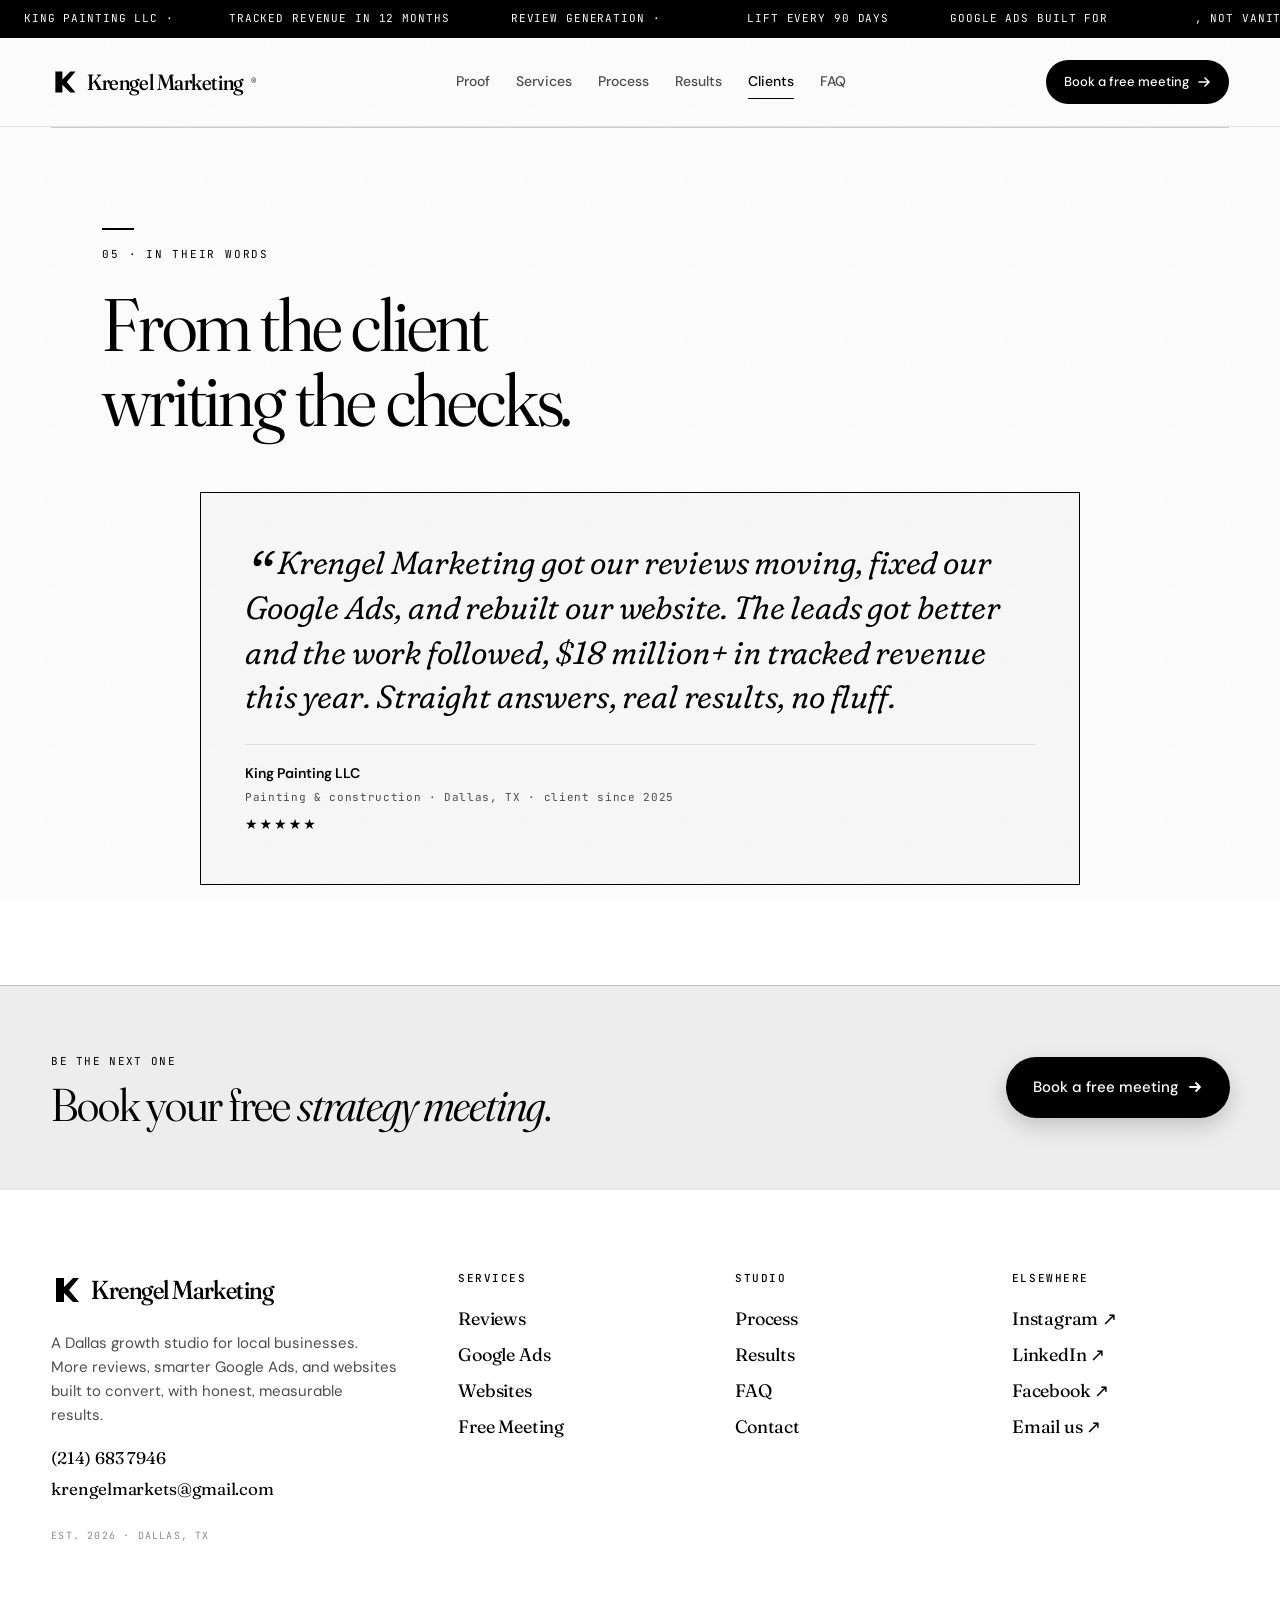
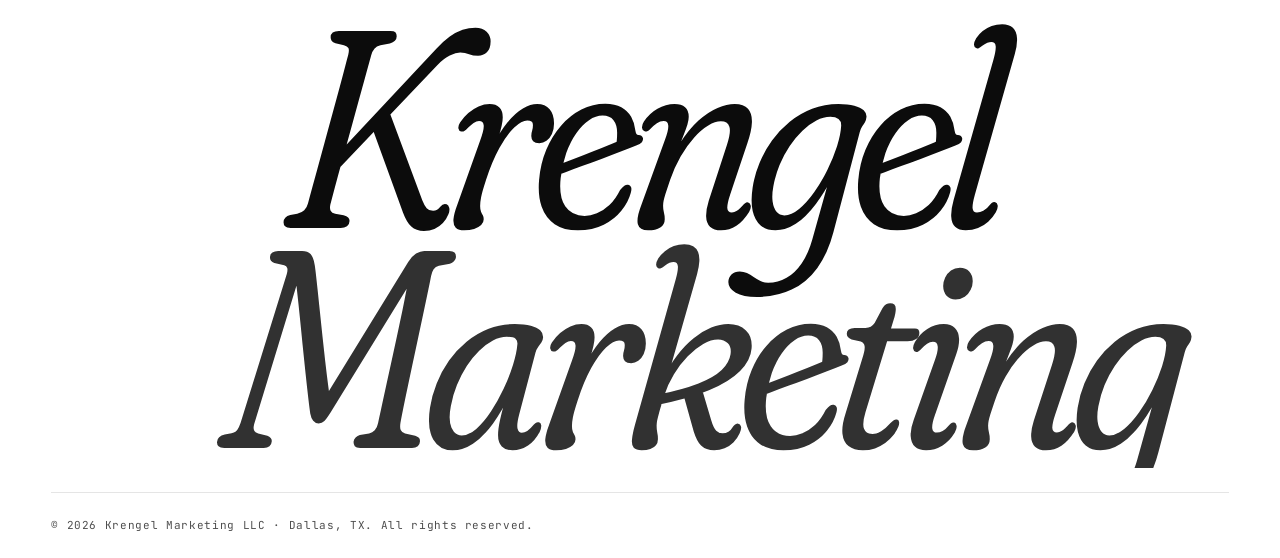
==== commit f05a169d: "Update logo to bold filled K mark" ====
--- a/clients.html
+++ b/clients.html
@@ -6,7 +6,7 @@
 <meta name="theme-color" content="#000000" />
 <title>Client Reviews · Krengel Marketing</title>
 <meta name="description" content="In their own words: what it's like to work with Krengel Marketing, from our client King Painting LLC in Dallas, TX." />
-<link rel="icon" type="image/svg+xml" href="favicon.svg?v=2" />
+<link rel="icon" type="image/svg+xml" href="favicon.svg?v=3" />
 <link rel="preconnect" href="https://fonts.googleapis.com">
 <link rel="preconnect" href="https://fonts.gstatic.com" crossorigin>
 <link href="https://fonts.googleapis.com/css2?family=Fraunces:ital,opsz,wght,SOFT@0,9..144,200..900,0..100;1,9..144,200..900,0..100&family=DM+Sans:opsz,wght@9..40,300..700&family=JetBrains+Mono:wght@300..700&display=swap" rel="stylesheet">
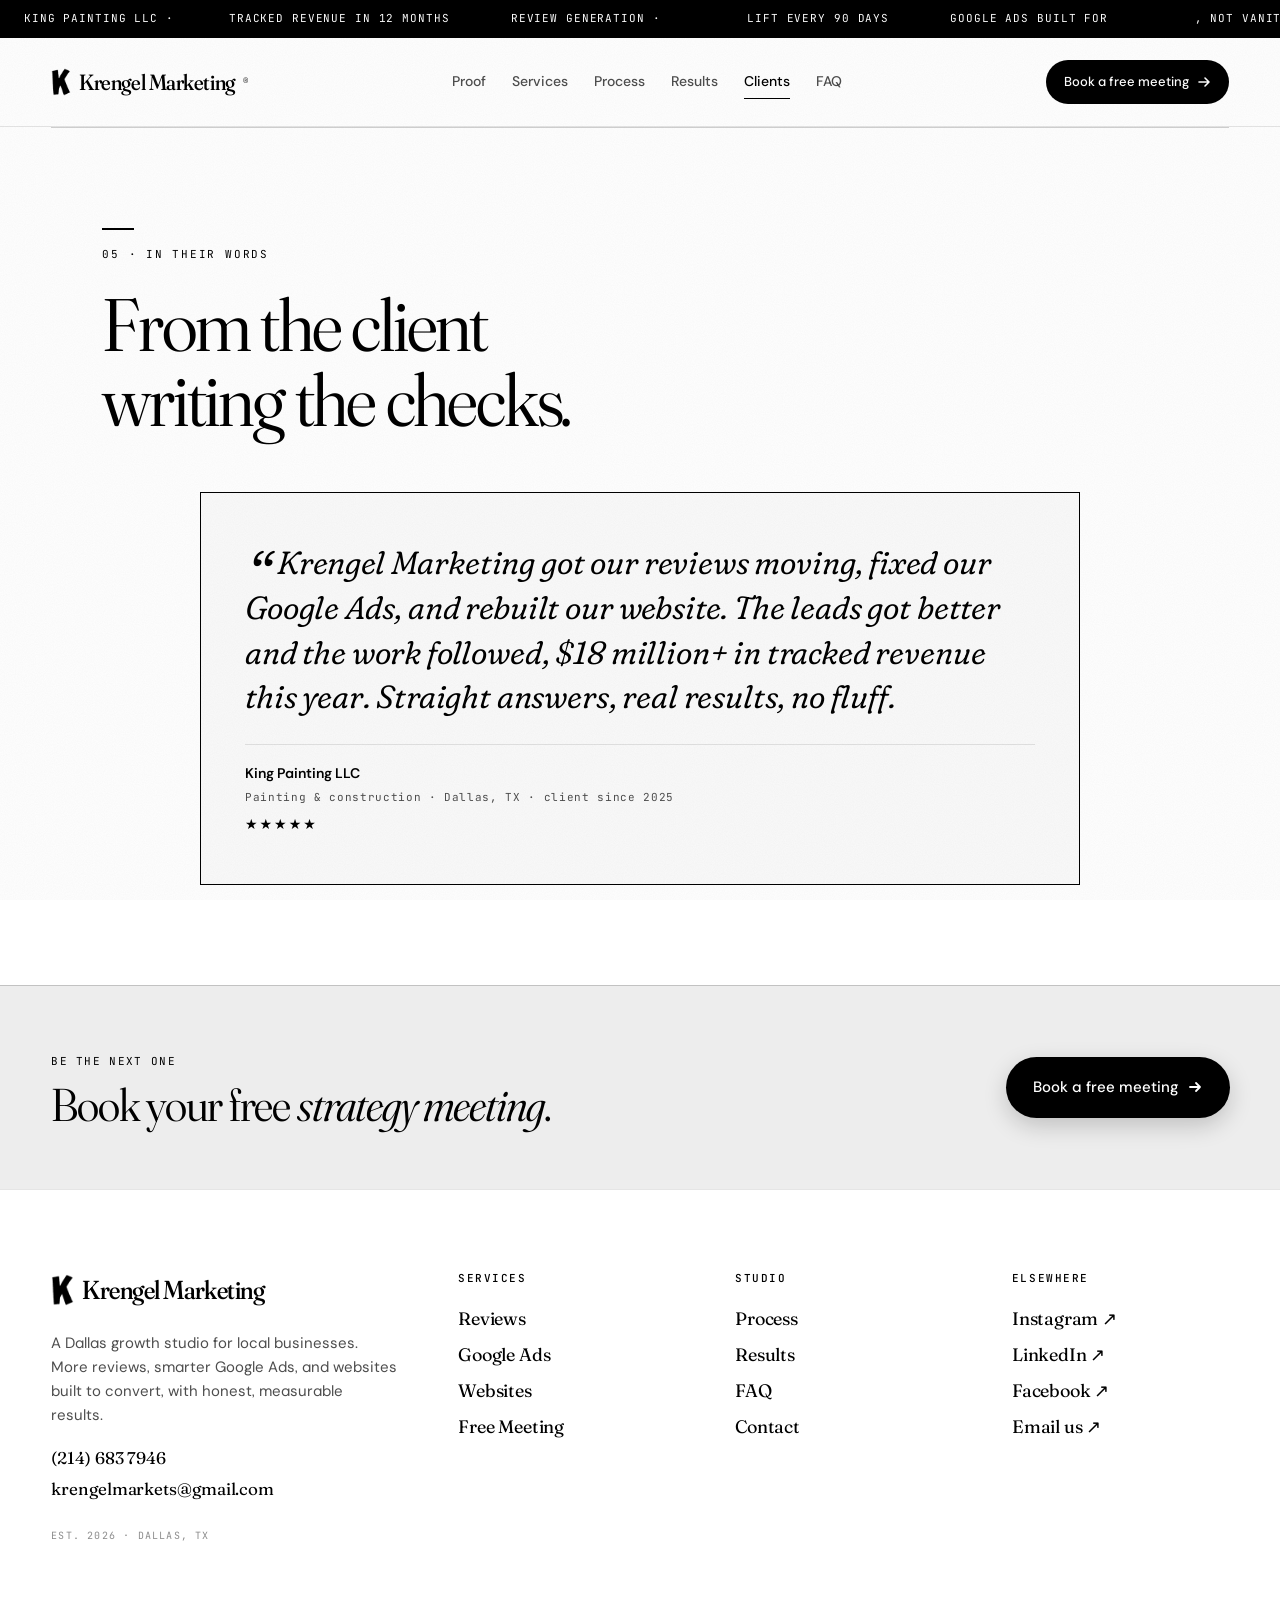
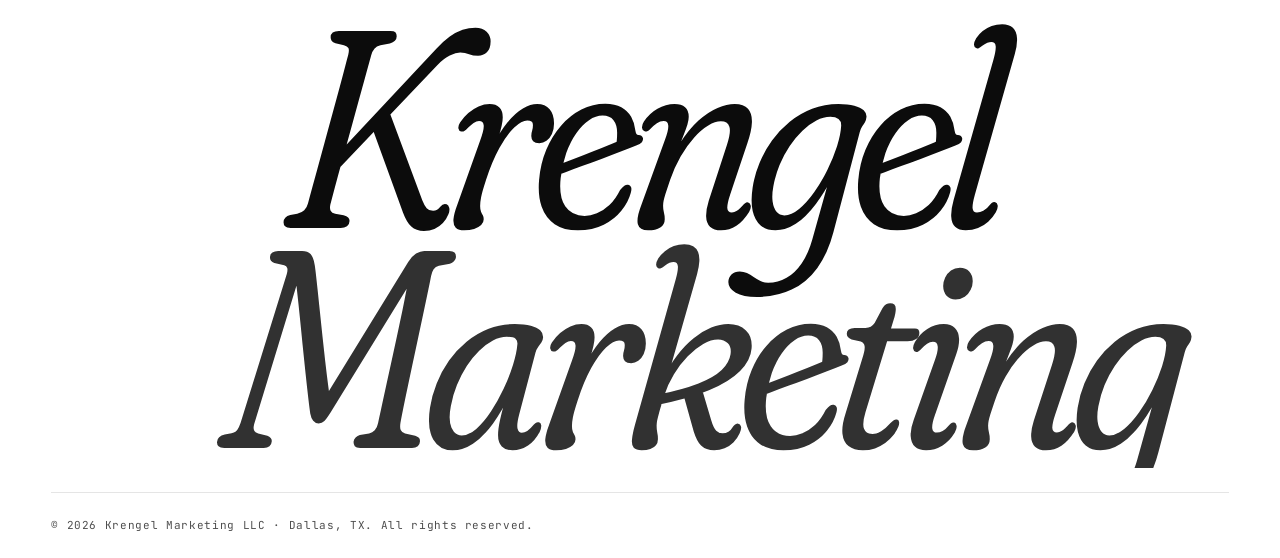
==== commit 321498d4: "Replace logo with the actual K artwork" ====
--- a/clients.html
+++ b/clients.html
@@ -6,7 +6,7 @@
 <meta name="theme-color" content="#000000" />
 <title>Client Reviews · Krengel Marketing</title>
 <meta name="description" content="In their own words: what it's like to work with Krengel Marketing, from our client King Painting LLC in Dallas, TX." />
-<link rel="icon" type="image/svg+xml" href="favicon.svg?v=3" />
+<link rel="icon" type="image/png" href="favicon.png?v=4" />
 <link rel="preconnect" href="https://fonts.googleapis.com">
 <link rel="preconnect" href="https://fonts.gstatic.com" crossorigin>
 <link href="https://fonts.googleapis.com/css2?family=Fraunces:ital,opsz,wght,SOFT@0,9..144,200..900,0..100;1,9..144,200..900,0..100&family=DM+Sans:opsz,wght@9..40,300..700&family=JetBrains+Mono:wght@300..700&display=swap" rel="stylesheet">
